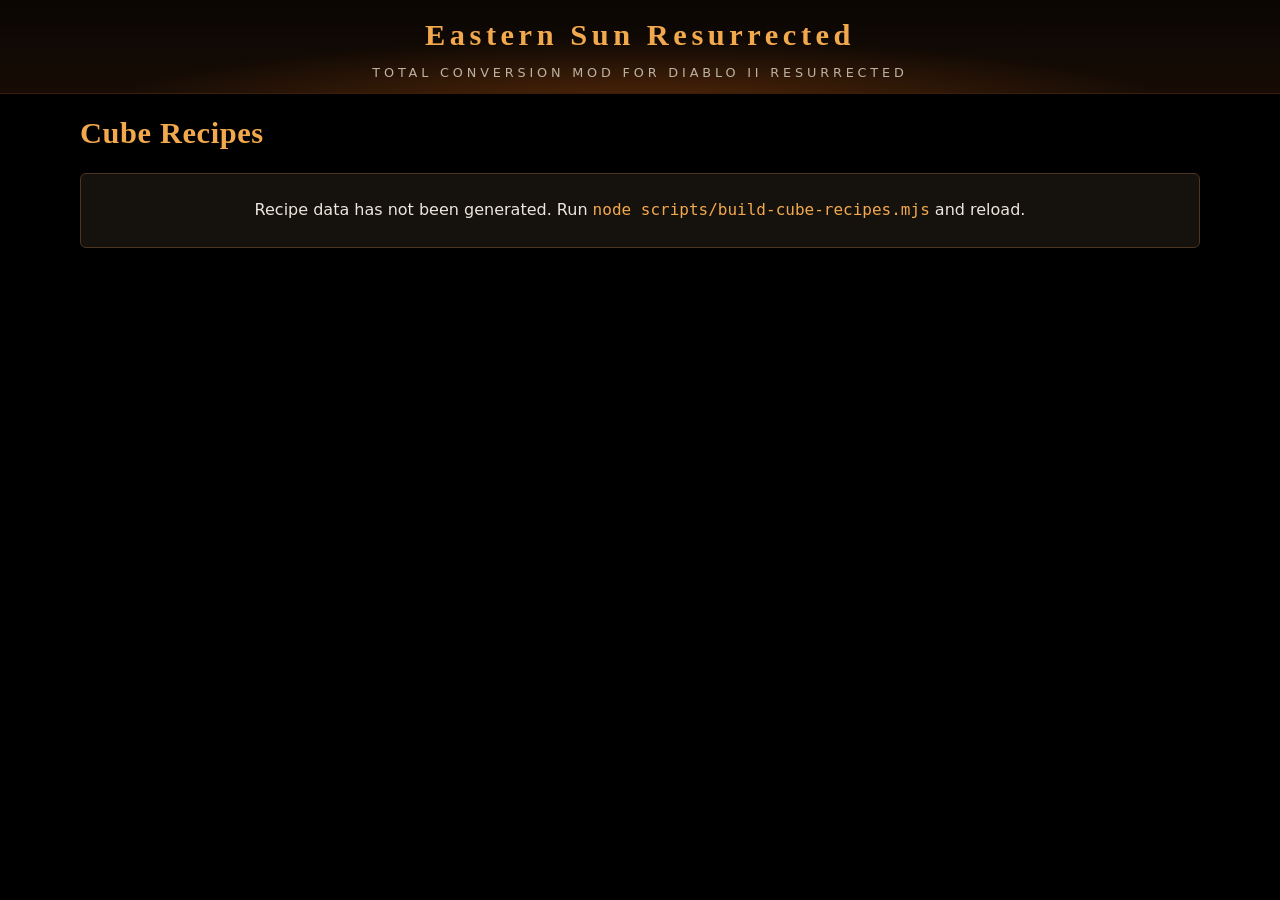
==== site/index.html @ c884c779 "Standalone Cube Recipes docs generated from ESR game data Moves the cube recipe generator out of the" ====
<!DOCTYPE html>
<html lang="en">
<head>
  <meta charset="utf-8">
  <meta name="viewport" content="width=device-width, initial-scale=1">
  <title>Eastern Sun Resurrected Docs</title>
  <meta http-equiv="refresh" content="0; url=cube-recipes.html">
  <link rel="canonical" href="cube-recipes.html">
  <style>
    body { background: #000; color: #ece6dc; font: 1rem/1.5 "Segoe UI", system-ui, sans-serif; padding: 2rem; }
    a { color: #f7c27a; }
  </style>
</head>
<body>
  <p>Redirecting to <a href="cube-recipes.html">Cube Recipes</a>…</p>
</body>
</html>
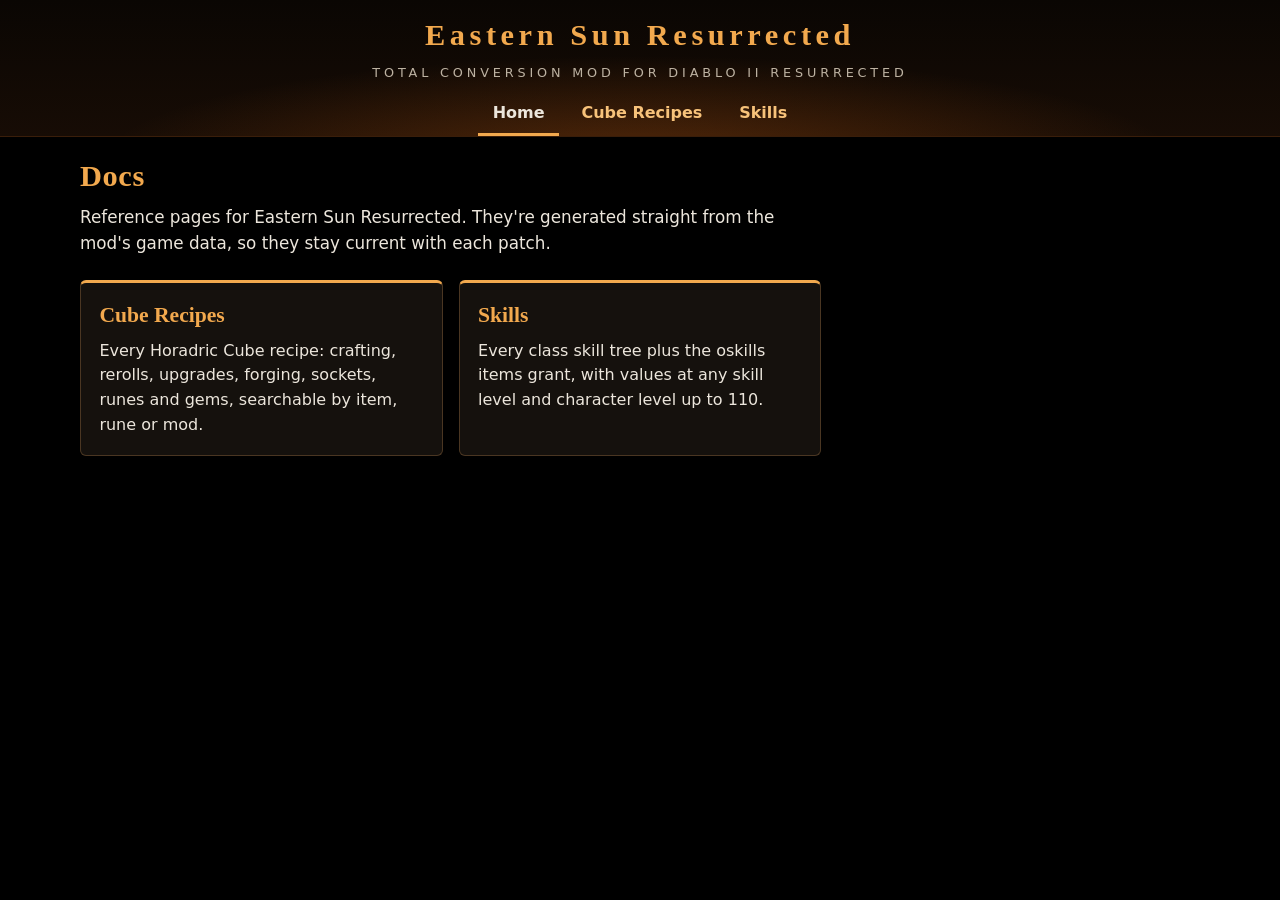
==== commit 8a19e4e9: "Add Skills page, home page, shared nav and local build script Skills page (site/skills.html), genera" ====
--- a/site/index.html
+++ b/site/index.html
@@ -4,14 +4,46 @@
   <meta charset="utf-8">
   <meta name="viewport" content="width=device-width, initial-scale=1">
   <title>Eastern Sun Resurrected Docs</title>
-  <meta http-equiv="refresh" content="0; url=cube-recipes.html">
-  <link rel="canonical" href="cube-recipes.html">
-  <style>
-    body { background: #000; color: #ece6dc; font: 1rem/1.5 "Segoe UI", system-ui, sans-serif; padding: 2rem; }
-    a { color: #f7c27a; }
-  </style>
+  <meta name="description" content="Reference docs for the Eastern Sun Resurrected mod for Diablo II Resurrected, generated from the mod's game data.">
+  <link rel="icon" href="assets/esricon.png" type="image/png">
+  <link rel="stylesheet" href="assets/site.css">
+  <link rel="stylesheet" href="assets/home.css">
 </head>
 <body>
-  <p>Redirecting to <a href="cube-recipes.html">Cube Recipes</a>…</p>
+  <header class="site-header">
+    <h1 class="site-name">Eastern Sun Resurrected</h1>
+    <p class="site-tagline">Total Conversion Mod for Diablo II Resurrected</p>
+    <nav id="site-nav" class="site-nav" aria-label="Docs pages"></nav>
+    <script src="assets/site-nav.js"></script>
+  </header>
+
+  <main class="page home">
+    <h2 class="ui-title">Docs</h2>
+    <p class="home-intro">Reference pages for Eastern Sun Resurrected. They're generated straight from the mod's game data, so they stay current with each patch.</p>
+
+    <ul id="site-pages" class="home-cards" aria-label="Pages"></ul>
+    <noscript>
+      <ul class="home-cards">
+        <li class="home-card"><h3><a href="cube-recipes.html">Cube Recipes</a></h3></li>
+        <li class="home-card"><h3><a href="skills.html">Skills</a></h3></li>
+      </ul>
+    </noscript>
+
+    <p id="build-info" class="ui-meta" hidden></p>
+  </main>
+
+  <script>
+    // Which game data the live site was built from (build-info.json is written by the deploy workflow).
+    (function () {
+      var out = document.getElementById('build-info');
+      if (!window.fetch || location.protocol === 'file:') return;
+      fetch('build-info.json', { cache: 'no-store' }).then(function (r) { return r.ok ? r.json() : null; }).then(function (info) {
+        if (!info || !info.esrCommit) return;
+        var when = info.builtAt ? new Date(info.builtAt).toLocaleString() : '';
+        out.textContent = 'Built from game data ' + info.esrCommit.slice(0, 7) + (when ? ' on ' + when : '') + '.';
+        out.hidden = false;
+      }).catch(function () {});
+    })();
+  </script>
 </body>
 </html>
--- a/site/assets/site.css
+++ b/site/assets/site.css
@@ -0,0 +1,266 @@
+/* Shared by every page: colour tokens, the site header and nav, the page container and the
+   generic ui- components (toolbar, fields, buttons, table of contents, sections).
+   Colour pairs are chosen for WCAG 2.2 AA (>= 4.5:1 for text on --esr-surface
+   and --esr-bg, >= 3:1 for borders/focus on interactive controls). */
+
+:root {
+  --esr-bg: #000;
+  --esr-surface: #15110d;
+  --esr-surface-2: #1f1912;
+  --esr-border: #4a3622;
+  --esr-border-strong: #8a6236;
+  --esr-text: #ece6dc;
+  --esr-muted: #bdb2a2;
+  --esr-accent: #f2a94e;
+  --esr-link: #f7c27a;
+  --esr-focus: #ffd38a;
+  --esr-mod: #a3a8ff;
+  --esr-q-uni: #d6c08a;
+  --esr-q-set: #5fdc5f;
+  --esr-q-rar: #f5f07a;
+  --esr-q-mag: #a3a8ff;
+  --esr-q-crf: #ffb347;
+  --esr-q-rune: #ffb347;
+  --esr-q-low: #b8b8b8;
+  --esr-radius: 6px;
+  --esr-font: "Segoe UI", system-ui, -apple-system, Roboto, Arial, sans-serif;
+  --esr-serif: "Palatino Linotype", Palatino, "Book Antiqua", serif;
+}
+
+@media (prefers-contrast: more) {
+  :root {
+    --esr-border: #b08a5a;
+    --esr-muted: #ddd3c4;
+    --esr-surface: #000;
+    --esr-surface-2: #0d0d0d;
+  }
+}
+
+/* ---------- page ---------- */
+
+html { background: var(--esr-bg); }
+body {
+  margin: 0;
+  background: var(--esr-bg);
+  color: var(--esr-text);
+  font: 1rem/1.55 var(--esr-font);
+}
+
+.site-header {
+  text-align: center;
+  padding: 0.75rem 1rem 0;
+  margin: 0 0 1rem;
+  background:
+    radial-gradient(ellipse 60% 110% at 50% 118%, rgba(255, 120, 20, 0.26) 0%, rgba(0, 0, 0, 0) 70%),
+    linear-gradient(180deg, #0a0603 0%, #170c05 100%);
+  border-bottom: 1px solid #3a1e0a;
+}
+.site-header .site-name {
+  margin: 0;
+  font-family: var(--esr-serif);
+  font-size: clamp(1.4rem, 4vw, 1.9rem);
+  font-weight: 700;
+  letter-spacing: 0.15em;
+  color: var(--esr-accent);
+}
+.site-header .site-tagline {
+  margin: 0.25rem 0 0;
+  font-size: 0.8rem;
+  letter-spacing: 0.3em;
+  text-transform: uppercase;
+  color: var(--esr-muted);
+}
+
+/* nav (filled in by assets/site-nav.js) */
+.site-nav { margin-top: 0.5rem; }
+.site-nav ul {
+  display: flex;
+  flex-wrap: wrap;
+  justify-content: center;
+  gap: 0 0.5rem;
+  list-style: none;
+  margin: 0;
+  padding: 0;
+}
+.site-nav a {
+  display: inline-block;
+  min-height: 2.75rem;
+  box-sizing: border-box;
+  padding: 0.6rem 0.9rem 0.45rem;
+  color: var(--esr-link);
+  font-weight: 600;
+  text-decoration: none;
+  border-bottom: 3px solid transparent;
+}
+.site-nav a:hover { color: var(--esr-focus); border-bottom-color: var(--esr-border-strong); }
+.site-nav a[aria-current="page"] { color: var(--esr-text); border-bottom-color: var(--esr-accent); }
+.site-nav a:focus-visible { outline: 3px solid var(--esr-focus); outline-offset: -3px; }
+
+.page {
+  display: block;
+  box-sizing: border-box;
+  width: 100%;
+  max-width: 72rem;
+  margin: 0 auto 4rem;
+  padding: 0 1rem;
+  text-align: left;
+  font: 1rem/1.55 var(--esr-font);
+  color: var(--esr-text);
+}
+.page *, .page *::before, .page *::after { box-sizing: border-box; }
+
+.page a { color: var(--esr-link); text-underline-offset: 0.15em; }
+.page a:hover { color: var(--esr-focus); }
+.page :focus-visible {
+  outline: 3px solid var(--esr-focus);
+  outline-offset: 2px;
+}
+
+/* ---------- shared components ---------- */
+
+.ui-skip {
+  position: absolute;
+  left: -9999px;
+}
+.ui-skip:focus {
+  position: static;
+  display: inline-block;
+  margin-bottom: 0.5rem;
+}
+
+.ui-title {
+  font-family: var(--esr-serif);
+  font-size: 1.9rem;
+  color: var(--esr-accent);
+  margin: 0.5rem 0 0.25rem;
+  letter-spacing: 0.02em;
+}
+.ui-meta { color: var(--esr-muted); font-size: 0.9rem; margin: 0 0 1rem; }
+
+.ui-notes {
+  background: var(--esr-surface);
+  border: 1px solid var(--esr-border);
+  border-left: 4px solid var(--esr-accent);
+  border-radius: var(--esr-radius);
+  padding: 0.75rem 1rem 0.75rem 2rem;
+  margin: 0 0 1.25rem;
+}
+.ui-notes li + li { margin-top: 0.35rem; }
+
+/* toolbar */
+.ui-toolbar {
+  position: sticky;
+  top: 0;
+  z-index: 5;
+  display: grid;
+  grid-template-columns: minmax(14rem, 2fr) repeat(3, minmax(9rem, 1fr));
+  gap: 0.75rem;
+  align-items: end;
+  padding: 0.75rem;
+  margin: 0 0 0.5rem;
+  background: var(--esr-surface-2);
+  border: 1px solid var(--esr-border);
+  border-radius: var(--esr-radius);
+  box-shadow: 0 6px 12px rgba(0, 0, 0, 0.6);
+}
+.ui-field { display: flex; flex-direction: column; gap: 0.25rem; min-width: 0; }
+.ui-field label { font-size: 0.875rem; color: var(--esr-muted); font-weight: 600; }
+.ui-field kbd {
+  font: inherit;
+  font-size: 0.8rem;
+  border: 1px solid var(--esr-border-strong);
+  border-radius: 3px;
+  padding: 0 0.3rem;
+  margin-left: 0.25rem;
+}
+.ui-field input,
+.ui-field select {
+  font: inherit;
+  width: 100%;
+  min-height: 2.75rem;
+  padding: 0.4rem 0.6rem;
+  color: var(--esr-text);
+  background: #0b0907;
+  border: 1px solid var(--esr-border-strong);
+  border-radius: var(--esr-radius);
+}
+.ui-field input::placeholder { color: #9d927f; }
+
+.ui-status {
+  margin: 0.25rem 0 1rem;
+  color: var(--esr-muted);
+  display: flex;
+  flex-wrap: wrap;
+  gap: 0.5rem 1rem;
+  align-items: center;
+}
+.ui-btn {
+  font: inherit;
+  font-size: 0.95rem;
+  min-height: 2.5rem;
+  padding: 0.3rem 0.9rem;
+  color: var(--esr-text);
+  background: var(--esr-surface-2);
+  border: 1px solid var(--esr-border-strong);
+  border-radius: var(--esr-radius);
+  cursor: pointer;
+}
+.ui-btn:hover { border-color: var(--esr-accent); }
+
+/* table of contents */
+.ui-toc {
+  margin: 0 0 1.5rem;
+  background: var(--esr-surface);
+  border: 1px solid var(--esr-border);
+  border-radius: var(--esr-radius);
+}
+.ui-toc summary {
+  cursor: pointer;
+  padding: 0.6rem 1rem;
+  font-weight: 600;
+  min-height: 2.5rem;
+}
+.ui-toc ul {
+  list-style: none;
+  margin: 0;
+  padding: 0 1rem 0.75rem;
+  columns: 14rem auto;
+  column-gap: 1.5rem;
+}
+.ui-toc li { padding: 0.15rem 0; break-inside: avoid; }
+.ui-toc .ui-count { color: var(--esr-muted); font-size: 0.85rem; }
+
+/* sections */
+.ui-section { margin: 0 0 2.5rem; scroll-margin-top: 7rem; }
+.ui-section > h2 {
+  font-family: var(--esr-serif);
+  font-size: 1.5rem;
+  color: var(--esr-accent);
+  margin: 0 0 0.5rem;
+  padding-bottom: 0.35rem;
+  border-bottom: 2px solid var(--esr-border-strong);
+}
+.ui-intro { color: var(--esr-text); margin: 0 0 1rem; max-width: 65rem; }
+
+.ui-empty, .ui-missing {
+  padding: 1.5rem;
+  text-align: center;
+  background: var(--esr-surface);
+  border: 1px solid var(--esr-border);
+  border-radius: var(--esr-radius);
+}
+.ui-missing code { color: var(--esr-accent); }
+
+/* ---------- responsive ---------- */
+
+@media (max-width: 900px) {
+  .ui-toolbar { grid-template-columns: 1fr 1fr; position: static; }
+  .ui-toolbar .ui-field:first-child { grid-column: 1 / -1; }
+}
+@media (max-width: 640px) {
+  .ui-toolbar { grid-template-columns: 1fr; }
+}
+
+@media (prefers-reduced-motion: no-preference) {
+  html:focus-within { scroll-behavior: smooth; }
+}
--- a/site/assets/home.css
+++ b/site/assets/home.css
@@ -0,0 +1,27 @@
+/* Home page. Tokens, header, nav and the shared ui- components are in site.css. */
+
+.home-intro { max-width: 46rem; margin: 0 0 1.5rem; font-size: 1.05rem; }
+
+.home-cards {
+  display: grid;
+  grid-template-columns: repeat(auto-fill, minmax(min(100%, 20rem), 1fr));
+  gap: 1rem;
+  list-style: none;
+  margin: 0 0 1.5rem;
+  padding: 0;
+}
+.home-card {
+  position: relative;
+  background: var(--esr-surface);
+  border: 1px solid var(--esr-border);
+  border-top: 3px solid var(--esr-accent);
+  border-radius: var(--esr-radius);
+  padding: 1rem 1.15rem 1.1rem;
+}
+.home-card:hover, .home-card:focus-within { border-color: var(--esr-border-strong); border-top-color: var(--esr-focus); }
+.home-card h3 { margin: 0 0 0.4rem; font-family: var(--esr-serif); font-size: 1.35rem; }
+.home-card h3 a { color: var(--esr-accent); text-decoration: none; }
+/* The whole card is clickable; the link text stays the accessible name. */
+.home-card h3 a::after { content: ""; position: absolute; inset: 0; }
+.home-card h3 a:hover { text-decoration: underline; }
+.home-card p { margin: 0; color: var(--esr-text); }
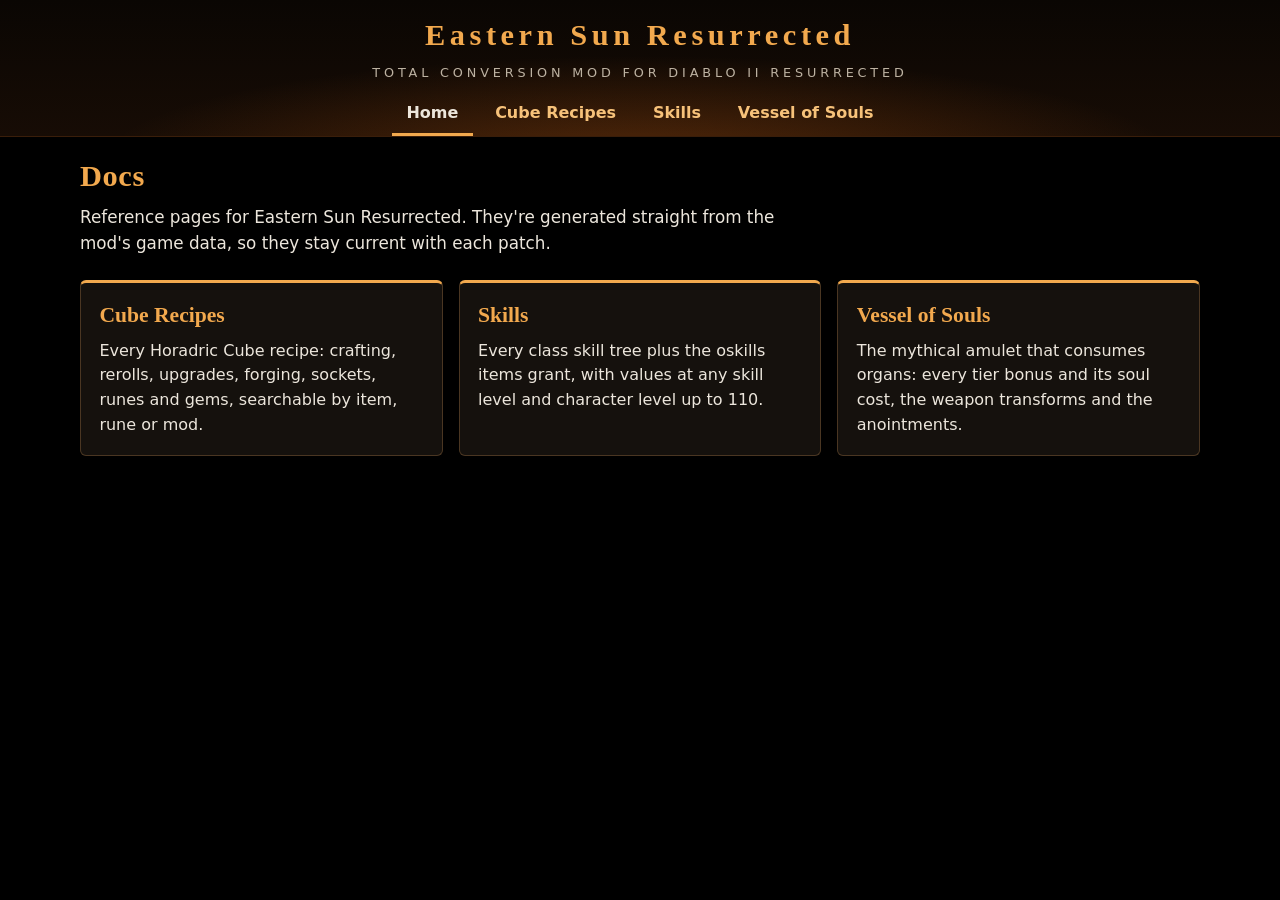
==== commit 5e8bb80d: "Add Vessel of Souls page Generated by scripts/build-vessel.mjs from the vessel rows in cubemain.txt " ====
--- a/site/index.html
+++ b/site/index.html
@@ -26,6 +26,7 @@
       <ul class="home-cards">
         <li class="home-card"><h3><a href="cube-recipes.html">Cube Recipes</a></h3></li>
         <li class="home-card"><h3><a href="skills.html">Skills</a></h3></li>
+        <li class="home-card"><h3><a href="vessel-of-souls.html">Vessel of Souls</a></h3></li>
       </ul>
     </noscript>
 
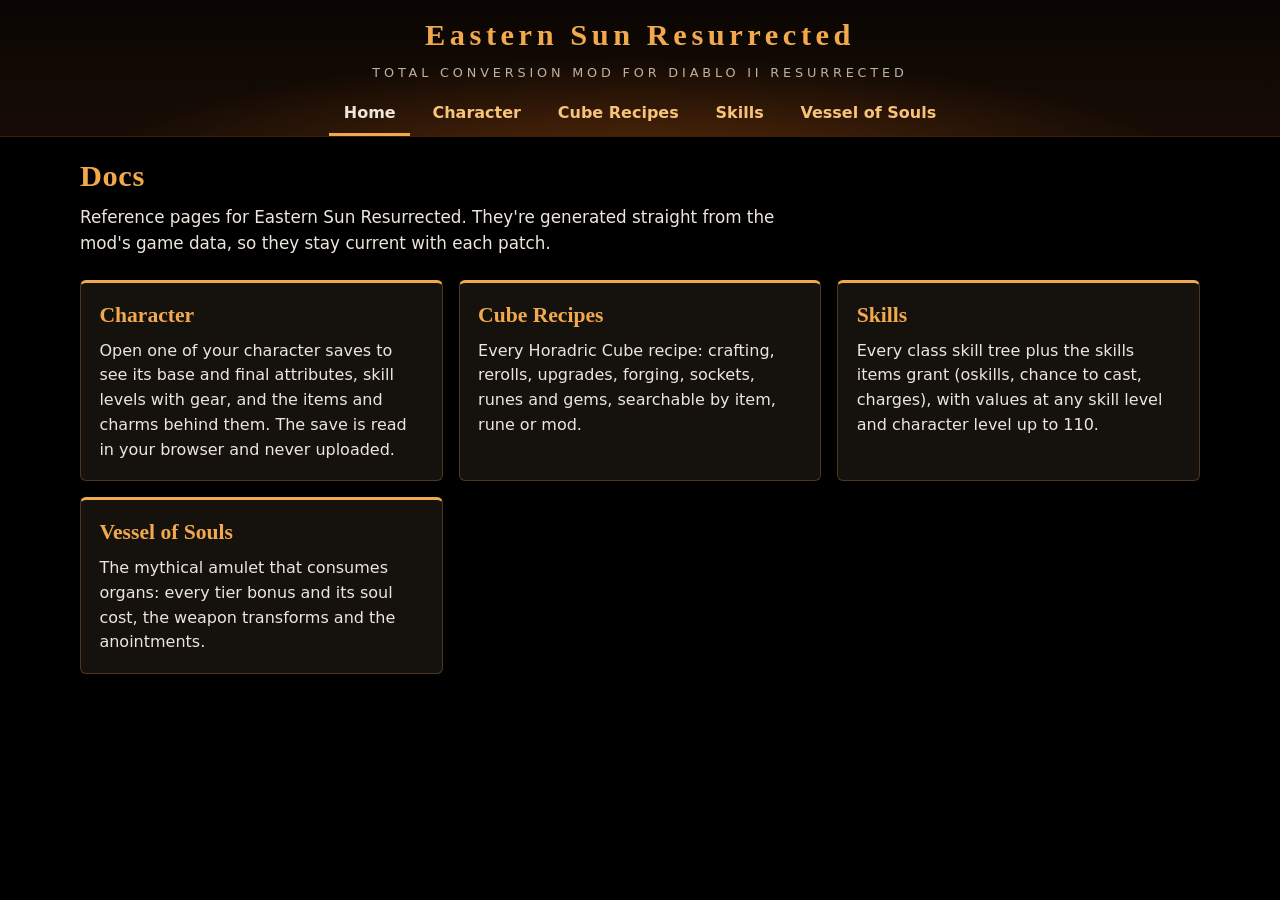
==== commit a6ffddb9: "Add Character page: read a .d2s save in the browser Parses ESR's extended D2RLoader save format and " ====
--- a/site/index.html
+++ b/site/index.html
@@ -24,6 +24,7 @@
     <ul id="site-pages" class="home-cards" aria-label="Pages"></ul>
     <noscript>
       <ul class="home-cards">
+        <li class="home-card"><h3><a href="character.html">Character</a></h3></li>
         <li class="home-card"><h3><a href="cube-recipes.html">Cube Recipes</a></h3></li>
         <li class="home-card"><h3><a href="skills.html">Skills</a></h3></li>
         <li class="home-card"><h3><a href="vessel-of-souls.html">Vessel of Souls</a></h3></li>
--- a/site/assets/site.css
+++ b/site/assets/site.css
@@ -251,6 +251,99 @@
 }
 .ui-missing code { color: var(--esr-accent); }
 
+/* ---------- scroll jumps (assets/site-nav.js) ---------- */
+
+.ui-jump {
+  position: fixed;
+  right: 1rem;
+  bottom: 1rem;
+  z-index: 10;
+  display: flex;
+  gap: 0.5rem;
+  align-items: flex-end;
+  font: 0.95rem/1.4 var(--esr-font);
+}
+.ui-jump[hidden], .ui-rail[hidden], .ui-jump [hidden] { display: none; }
+.ui-jump button {
+  font: inherit;
+  font-weight: 600;
+  min-height: 2.75rem;
+  min-width: 2.75rem;
+  padding: 0.55rem 0.9rem;
+  color: var(--esr-text);
+  background: var(--esr-surface-2);
+  border: 1px solid var(--esr-border-strong);
+  border-radius: var(--esr-radius);
+  box-shadow: 0 4px 12px rgba(0, 0, 0, 0.7);
+  cursor: pointer;
+}
+.ui-jump button:hover { border-color: var(--esr-accent); color: var(--esr-focus); }
+.ui-jump :focus-visible, .ui-rail :focus-visible { outline: 3px solid var(--esr-focus); outline-offset: 2px; }
+.ui-jump-menu { position: relative; }
+.ui-jump-menu > button::after { content: " \25B4"; color: var(--esr-muted); }
+.ui-jump-menu > button[aria-expanded="true"]::after { content: " \25BE"; }
+.ui-jump-menu nav {
+  position: absolute;
+  right: 0;
+  bottom: calc(100% + 0.4rem);
+  width: max-content;
+  max-width: calc(100vw - 2rem);
+  max-height: 60vh;
+  overflow: auto;
+  background: var(--esr-surface-2);
+  border: 1px solid var(--esr-border-strong);
+  border-radius: var(--esr-radius);
+  box-shadow: 0 6px 16px rgba(0, 0, 0, 0.8);
+}
+
+.ui-jump ul, .ui-rail ul { list-style: none; margin: 0; padding: 0.3rem 0; }
+.ui-jump a, .ui-rail a {
+  display: block;
+  padding: 0.4rem 0.9rem;
+  color: var(--esr-link);
+  text-decoration: none;
+  border-left: 3px solid transparent;
+}
+.ui-jump a:hover, .ui-rail a:hover { color: var(--esr-focus); text-decoration: underline; }
+.ui-jump a[aria-current], .ui-rail a[aria-current] {
+  color: var(--esr-text);
+  font-weight: 600;
+  border-left-color: var(--esr-accent);
+}
+
+/* the rail sits in the right margin when it's wide enough (.page is 72rem) */
+.ui-rail { display: none; }
+@media (min-width: 96rem) {
+  .ui-rail {
+    display: block;
+    position: fixed;
+    top: 1rem;
+    right: 1rem;
+    z-index: 10;
+    width: min(14rem, calc(50vw - 37rem));
+    max-height: calc(100vh - 6rem);
+    overflow: auto;
+    font: 0.9rem/1.4 var(--esr-font);
+    background: var(--esr-surface);
+    border: 1px solid var(--esr-border);
+    border-radius: var(--esr-radius);
+  }
+  .ui-rail a { padding: 0.3rem 0.75rem; }
+  .ui-rail-title {
+    margin: 0;
+    padding: 0.5rem 0.75rem 0.1rem;
+    font-size: 0.75rem;
+    text-transform: uppercase;
+    letter-spacing: 0.08em;
+    color: var(--esr-muted);
+  }
+  .ui-jump-menu { display: none; }
+}
+
+@media print {
+  .ui-jump, .ui-rail { display: none !important; }
+}
+
 /* ---------- responsive ---------- */
 
 @media (max-width: 900px) {
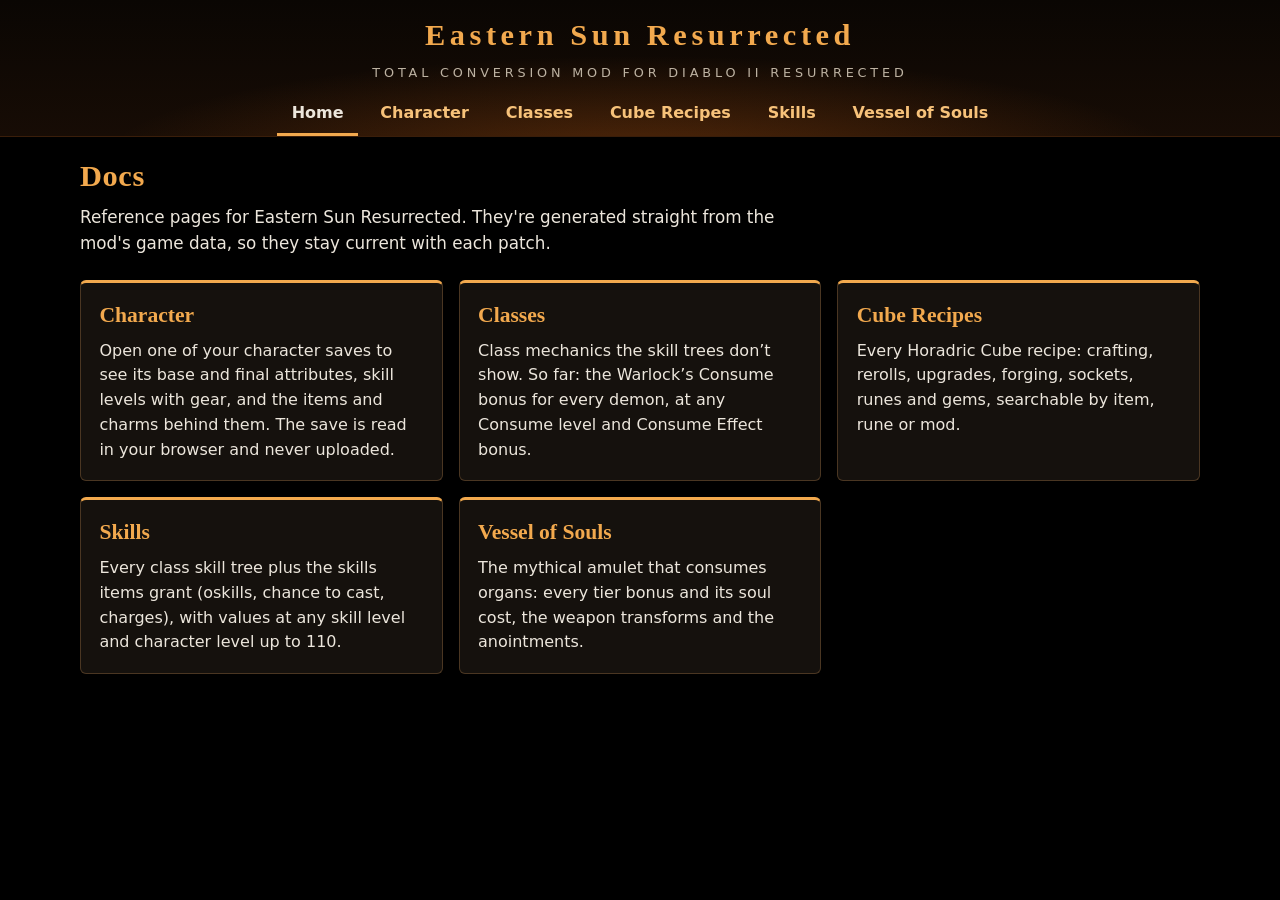
==== commit ad9b6027: "Add Classes page: Warlock Consume bonuses for every demon Generated from monpet.txt by scripts/build" ====
--- a/site/index.html
+++ b/site/index.html
@@ -25,6 +25,7 @@
     <noscript>
       <ul class="home-cards">
         <li class="home-card"><h3><a href="character.html">Character</a></h3></li>
+        <li class="home-card"><h3><a href="classes.html">Classes</a></h3></li>
         <li class="home-card"><h3><a href="cube-recipes.html">Cube Recipes</a></h3></li>
         <li class="home-card"><h3><a href="skills.html">Skills</a></h3></li>
         <li class="home-card"><h3><a href="vessel-of-souls.html">Vessel of Souls</a></h3></li>
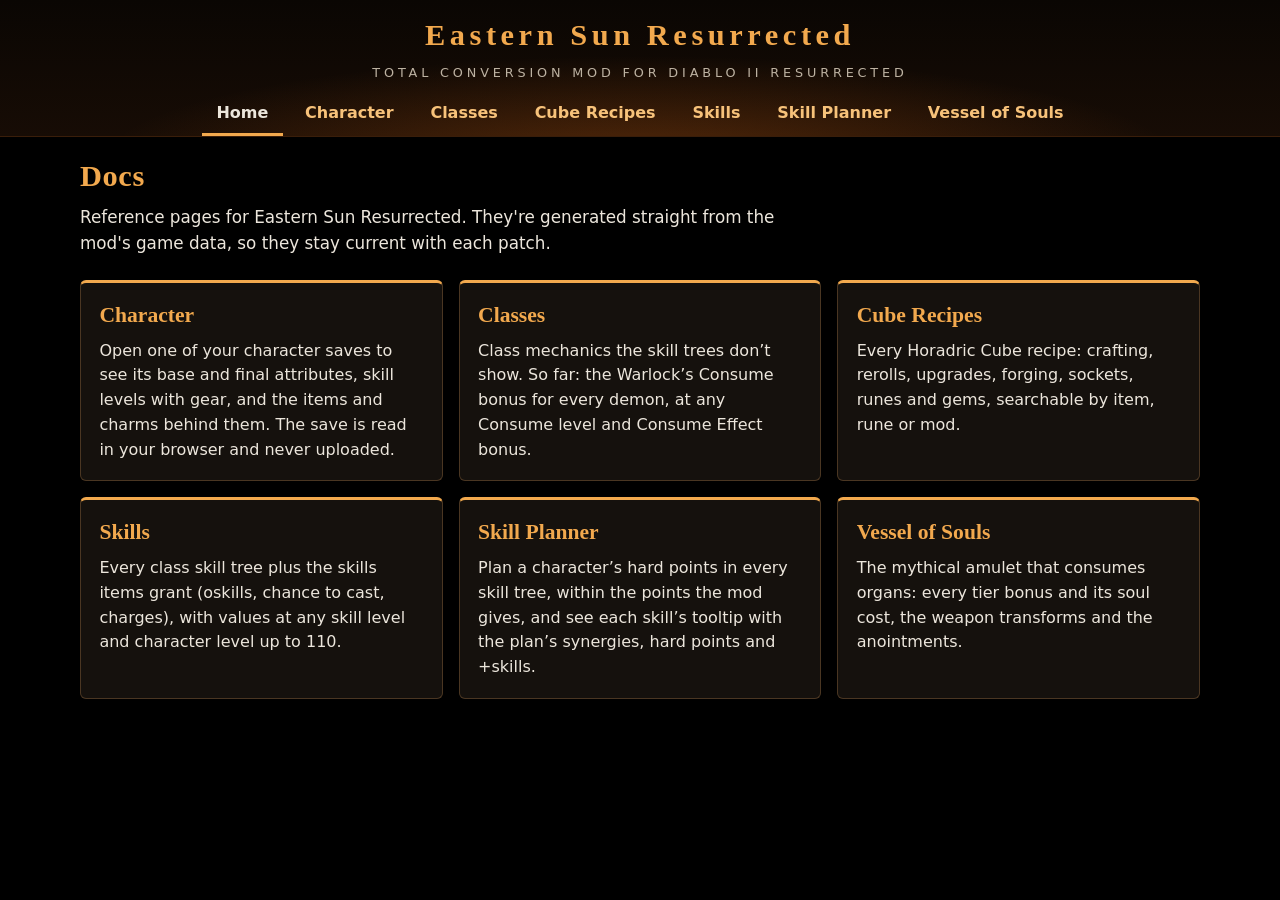
==== commit 4a83bb86: "Skill Planner page; list skill trees in the game's order New page (skill-planner.html): pick a class" ====
--- a/site/index.html
+++ b/site/index.html
@@ -28,6 +28,7 @@
         <li class="home-card"><h3><a href="classes.html">Classes</a></h3></li>
         <li class="home-card"><h3><a href="cube-recipes.html">Cube Recipes</a></h3></li>
         <li class="home-card"><h3><a href="skills.html">Skills</a></h3></li>
+        <li class="home-card"><h3><a href="skill-planner.html">Skill Planner</a></h3></li>
         <li class="home-card"><h3><a href="vessel-of-souls.html">Vessel of Souls</a></h3></li>
       </ul>
     </noscript>
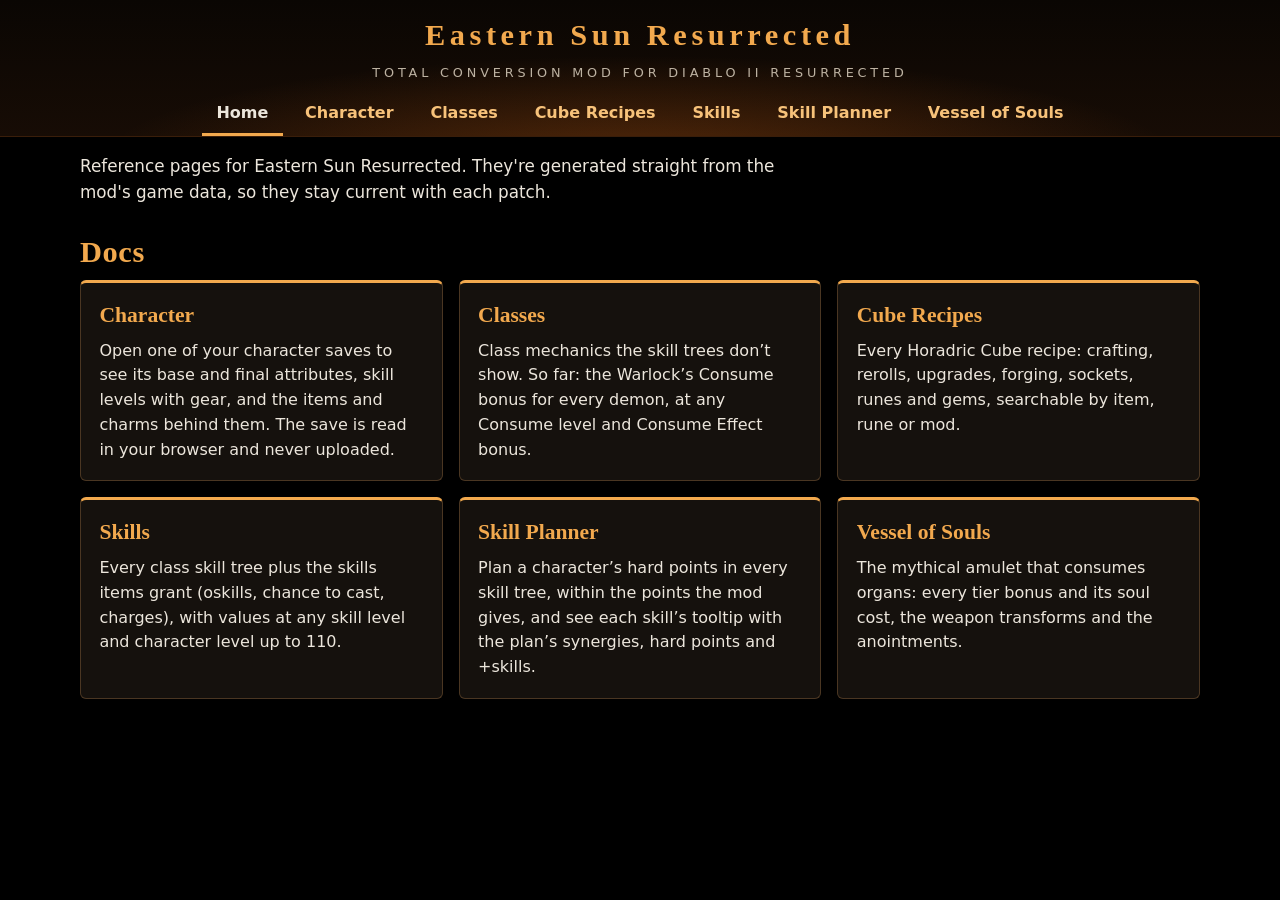
==== commit 0a83229b: "Home: show the current and upcoming terror zones The rotation is deterministic from desecratedzones." ====
--- a/site/index.html
+++ b/site/index.html
@@ -18,9 +18,27 @@
   </header>
 
   <main class="page home">
-    <h2 class="ui-title">Docs</h2>
     <p class="home-intro">Reference pages for Eastern Sun Resurrected. They're generated straight from the mod's game data, so they stay current with each patch.</p>
 
+    <section class="tz" id="tz-section" aria-labelledby="tz-title" hidden>
+      <h2 id="tz-title" class="ui-title">Terror Zones</h2>
+      <div class="tz-grid">
+        <div class="tz-card tz-current">
+          <h3>Now</h3>
+          <div id="tz-now"></div>
+          <p id="tz-until" class="ui-meta"></p>
+          <span id="tz-countdown" role="timer"></span>
+        </div>
+        <div class="tz-card">
+          <h3>Coming up</h3>
+          <ol id="tz-next" class="tz-next"></ol>
+        </div>
+      </div>
+      <p class="ui-meta">Worked out from the mod's own rotation data, the same way the game does it, using your computer's clock and shown in your local time. A game running an older version of ESR can differ.</p>
+    </section>
+    <noscript><p class="ui-meta">The current terror zones need JavaScript.</p></noscript>
+
+    <h2 class="ui-title">Docs</h2>
     <ul id="site-pages" class="home-cards" aria-label="Pages"></ul>
     <noscript>
       <ul class="home-cards">
@@ -36,6 +54,9 @@
     <p id="build-info" class="ui-meta" hidden></p>
   </main>
 
+  <script src="data/terror-zones.enUS.js"></script>
+  <script src="assets/terror-zones.js"></script>
+  <script src="assets/home.js"></script>
   <script>
     // Which game data the live site was built from (build-info.json is written by the deploy workflow).
     (function () {
--- a/site/assets/home.css
+++ b/site/assets/home.css
@@ -25,3 +25,30 @@
 .home-card h3 a::after { content: ""; position: absolute; inset: 0; }
 .home-card h3 a:hover { text-decoration: underline; }
 .home-card p { margin: 0; color: var(--esr-text); }
+
+/* Terror zones */
+.tz { margin: 0 0 2rem; }
+.tz[hidden] { display: none; }
+.tz-grid {
+  display: grid;
+  grid-template-columns: repeat(auto-fit, minmax(min(100%, 22rem), 1fr));
+  gap: 1rem;
+  margin: 0 0 0.75rem;
+}
+.tz-card {
+  background: var(--esr-surface);
+  border: 1px solid var(--esr-border);
+  border-top: 3px solid var(--esr-accent);
+  border-radius: var(--esr-radius);
+  padding: 1rem 1.15rem 1.1rem;
+}
+.tz-card h3 { margin: 0 0 0.5rem; font-family: var(--esr-serif); font-size: 1.35rem; color: var(--esr-accent); }
+.tz-areas { list-style: none; margin: 0 0 0.75rem; padding: 0; color: var(--esr-mod); font-size: 1.1rem; font-weight: 600; }
+.tz-current .ui-meta { margin: 0; }
+.tz-next { list-style: none; margin: 0; padding: 0; }
+.tz-next > li { display: grid; grid-template-columns: 6.5rem 1fr; gap: 0.75rem; padding: 0.3rem 0; border-top: 1px solid var(--esr-border); }
+.tz-next > li:first-child { border-top: 0; padding-top: 0; }
+.tz-next time { color: var(--esr-muted); white-space: nowrap; }
+.tz-inline { list-style: none; margin: 0; padding: 0; }
+.tz-inline li { display: inline; }
+.tz-inline li + li::before { content: ", "; }
